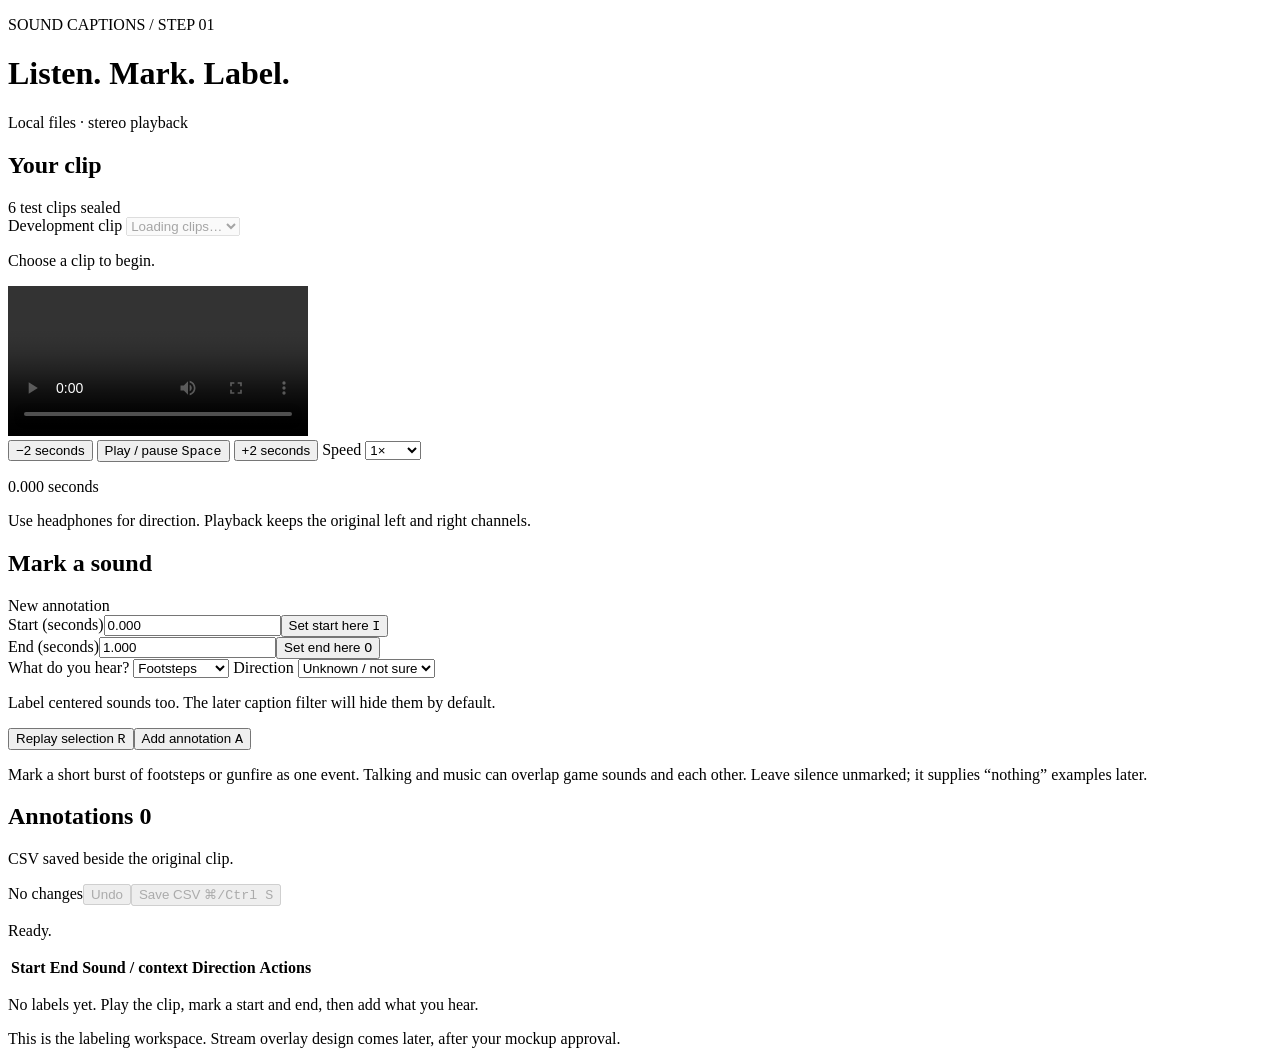
==== labeler-ui/index.html @ 76356fed "Build local stereo labeling workspace and freeze data roles" ====
<!doctype html>
<html lang="en">
<head>
  <meta charset="utf-8">
  <meta name="viewport" content="width=device-width, initial-scale=1">
  <title>Sound Captions · Label clips</title>
  <link rel="stylesheet" href="/styles.css">
  <script src="/app.js" defer></script>
</head>
<body>
  <header>
    <div><p class="eyebrow">SOUND CAPTIONS / STEP 01</p><h1>Listen. Mark. Label.</h1></div>
    <span class="badge">Local files · stereo playback</span>
  </header>
  <main>
    <section class="panel clip-panel" aria-labelledby="clip-heading">
      <div class="section-heading"><h2 id="clip-heading">Your clip</h2><span class="muted">6 test clips sealed</span></div>
      <label for="clip">Development clip</label>
      <select id="clip" disabled><option>Loading clips…</option></select>
      <p id="clip-info" class="muted">Choose a clip to begin.</p>
      <video id="player" controls preload="metadata" aria-label="Stereo clip player"></video>
      <div class="transport">
        <button id="back" type="button">−2 seconds</button>
        <button id="play" type="button">Play / pause <kbd>Space</kbd></button>
        <button id="forward" type="button">+2 seconds</button>
        <label class="speed-label" for="speed">Speed <select id="speed"><option value="0.5">0.5×</option><option value="0.75">0.75×</option><option value="1" selected>1×</option></select></label>
      </div>
      <p class="clock"><span id="clock">0.000</span><span class="muted"> seconds</span></p>
      <p class="hint">Use headphones for direction. Playback keeps the original left and right channels.</p>
    </section>
    <section class="panel editor" aria-labelledby="editor-heading">
      <div class="section-heading"><h2 id="editor-heading">Mark a sound</h2><span id="edit-mode" class="muted">New annotation</span></div>
      <form id="annotation-form">
        <div class="time-grid">
          <div><label for="start">Start (seconds)</label><input id="start" type="number" min="0" step="0.001" required value="0.000"><button id="mark-start" type="button">Set start here <kbd>I</kbd></button></div>
          <div><label for="end">End (seconds)</label><input id="end" type="number" min="0" step="0.001" required value="1.000"><button id="mark-end" type="button">Set end here <kbd>O</kbd></button></div>
        </div>
        <label for="label">What do you hear?</label>
        <select id="label">
          <optgroup label="Game sounds"><option value="footsteps">Footsteps</option><option value="gunshot">Gunshot</option><option value="reload">Reload</option><option value="explosion">Explosion</option></optgroup>
          <optgroup label="Background context (not captioned)"><option value="talking">Talking</option><option value="music">Music</option></optgroup>
        </select>
        <label for="direction">Direction</label>
        <select id="direction"><option value="unknown">Unknown / not sure</option><option value="left">← Left</option><option value="right">Right →</option><option value="center">Center (no arrow)</option></select>
        <p id="direction-help" class="hint">Label centered sounds too. The later caption filter will hide them by default.</p>
        <div class="actions"><button id="replay" type="button">Replay selection <kbd>R</kbd></button><button id="add" type="submit" class="primary">Add annotation <kbd>A</kbd></button><button id="cancel-edit" type="button" hidden>Cancel edit</button></div>
      </form>
      <p class="hint">Mark a short burst of footsteps or gunfire as one event. Talking and music can overlap game sounds and each other. Leave silence unmarked; it supplies “nothing” examples later.</p>
    </section>
    <section class="panel annotations" aria-labelledby="annotations-heading">
      <div class="section-heading"><div><h2 id="annotations-heading">Annotations <span id="count">0</span></h2><p id="save-path" class="muted">CSV saved beside the original clip.</p></div><div class="actions"><span id="save-state">No changes</span><button id="undo" type="button" disabled>Undo</button><button id="save" type="button" class="primary" disabled>Save CSV <kbd>⌘/Ctrl S</kbd></button></div></div>
      <p id="message" role="status" aria-live="polite">Ready.</p>
      <div class="table-wrap"><table><thead><tr><th scope="col">Start</th><th scope="col">End</th><th scope="col">Sound / context</th><th scope="col">Direction</th><th scope="col">Actions</th></tr></thead><tbody id="rows"></tbody></table></div>
      <p id="empty" class="empty">No labels yet. Play the clip, mark a start and end, then add what you hear.</p>
    </section>
  </main>
  <footer>This is the labeling workspace. Stream overlay design comes later, after your mockup approval.</footer>
</body>
</html>
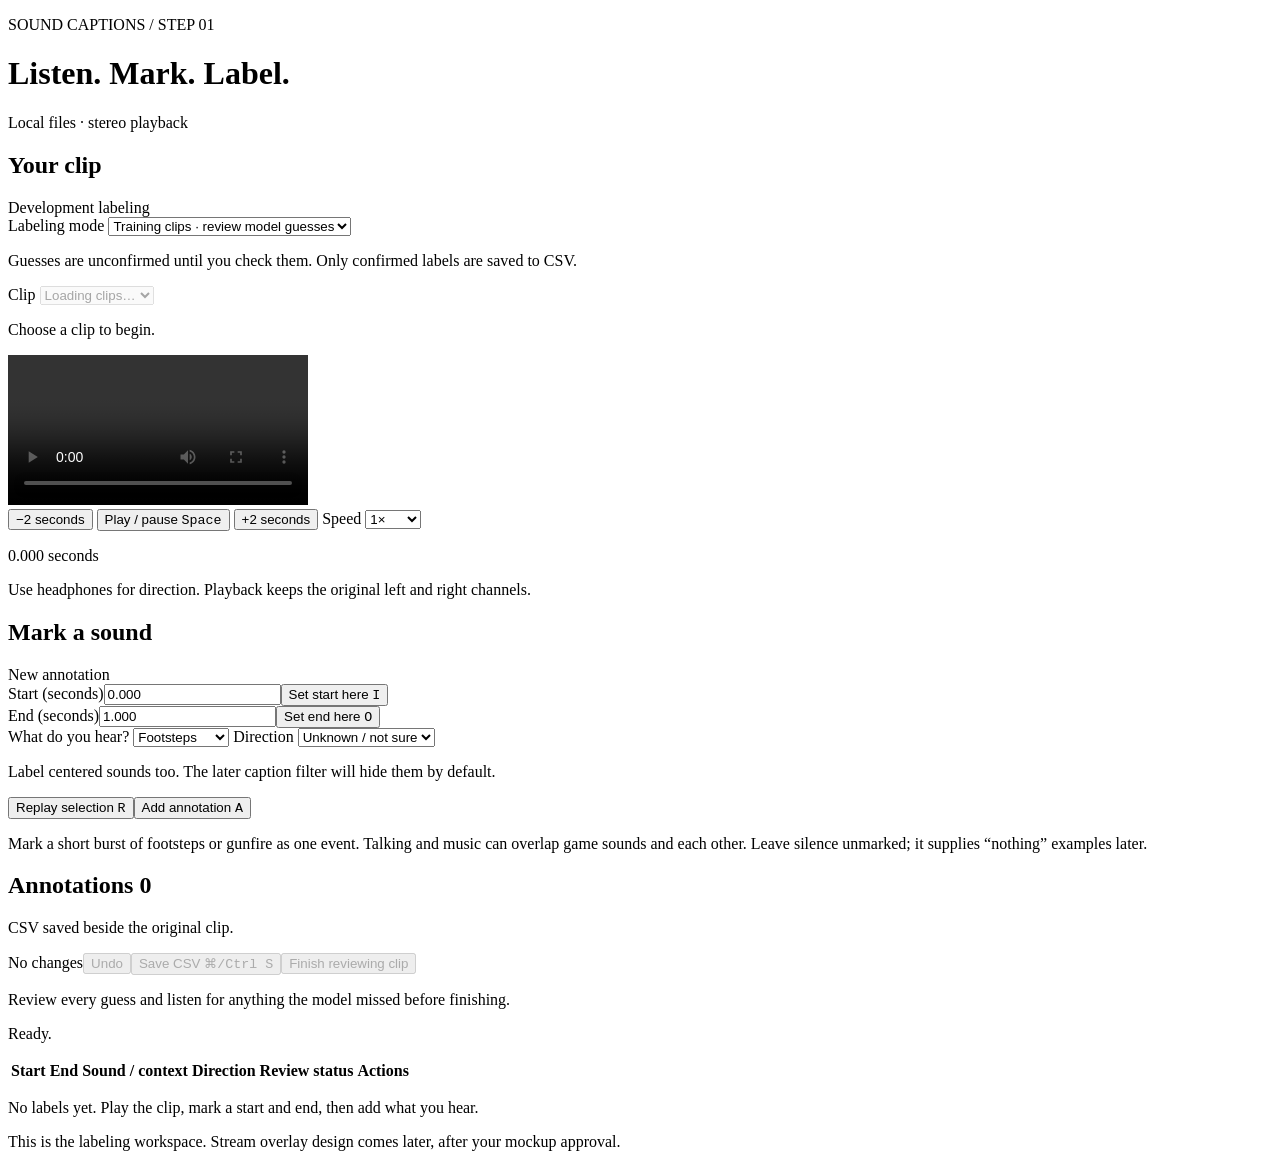
==== commit fa6c49c6: "Add reviewed model proposals, blind test labeling, and voice-reduced training pairs" ====
--- a/labeler-ui/index.html
+++ b/labeler-ui/index.html
@@ -14,8 +14,11 @@
   </header>
   <main>
     <section class="panel clip-panel" aria-labelledby="clip-heading">
-      <div class="section-heading"><h2 id="clip-heading">Your clip</h2><span class="muted">6 test clips sealed</span></div>
-      <label for="clip">Development clip</label>
+      <div class="section-heading"><h2 id="clip-heading">Your clip</h2><span id="mode-badge" class="muted">Development labeling</span></div>
+      <label for="mode">Labeling mode</label>
+      <select id="mode"><option value="development">Training clips · review model guesses</option><option value="test">Label test clips · no model guesses</option></select>
+      <p id="mode-help" class="hint">Guesses are unconfirmed until you check them. Only confirmed labels are saved to CSV.</p>
+      <label for="clip">Clip</label>
       <select id="clip" disabled><option>Loading clips…</option></select>
       <p id="clip-info" class="muted">Choose a clip to begin.</p>
       <video id="player" controls preload="metadata" aria-label="Stereo clip player"></video>
@@ -48,9 +51,11 @@
       <p class="hint">Mark a short burst of footsteps or gunfire as one event. Talking and music can overlap game sounds and each other. Leave silence unmarked; it supplies “nothing” examples later.</p>
     </section>
     <section class="panel annotations" aria-labelledby="annotations-heading">
-      <div class="section-heading"><div><h2 id="annotations-heading">Annotations <span id="count">0</span></h2><p id="save-path" class="muted">CSV saved beside the original clip.</p></div><div class="actions"><span id="save-state">No changes</span><button id="undo" type="button" disabled>Undo</button><button id="save" type="button" class="primary" disabled>Save CSV <kbd>⌘/Ctrl S</kbd></button></div></div>
+      <div class="section-heading"><div><h2 id="annotations-heading">Annotations <span id="count">0</span></h2><p id="save-path" class="muted">CSV saved beside the original clip.</p></div><div class="actions"><span id="save-state">No changes</span><button id="undo" type="button" disabled>Undo</button><button id="save" type="button" class="primary" disabled>Save CSV <kbd>⌘/Ctrl S</kbd></button><button id="finish" type="button" disabled>Finish reviewing clip</button></div></div>
+      <p id="review-summary" class="hint">Review every guess and listen for anything the model missed before finishing.</p>
+      <p id="augmentation-state" class="hint"></p>
       <p id="message" role="status" aria-live="polite">Ready.</p>
-      <div class="table-wrap"><table><thead><tr><th scope="col">Start</th><th scope="col">End</th><th scope="col">Sound / context</th><th scope="col">Direction</th><th scope="col">Actions</th></tr></thead><tbody id="rows"></tbody></table></div>
+      <div class="table-wrap"><table><thead><tr><th scope="col">Start</th><th scope="col">End</th><th scope="col">Sound / context</th><th scope="col">Direction</th><th scope="col">Review status</th><th scope="col">Actions</th></tr></thead><tbody id="rows"></tbody></table></div>
       <p id="empty" class="empty">No labels yet. Play the clip, mark a start and end, then add what you hear.</p>
     </section>
   </main>
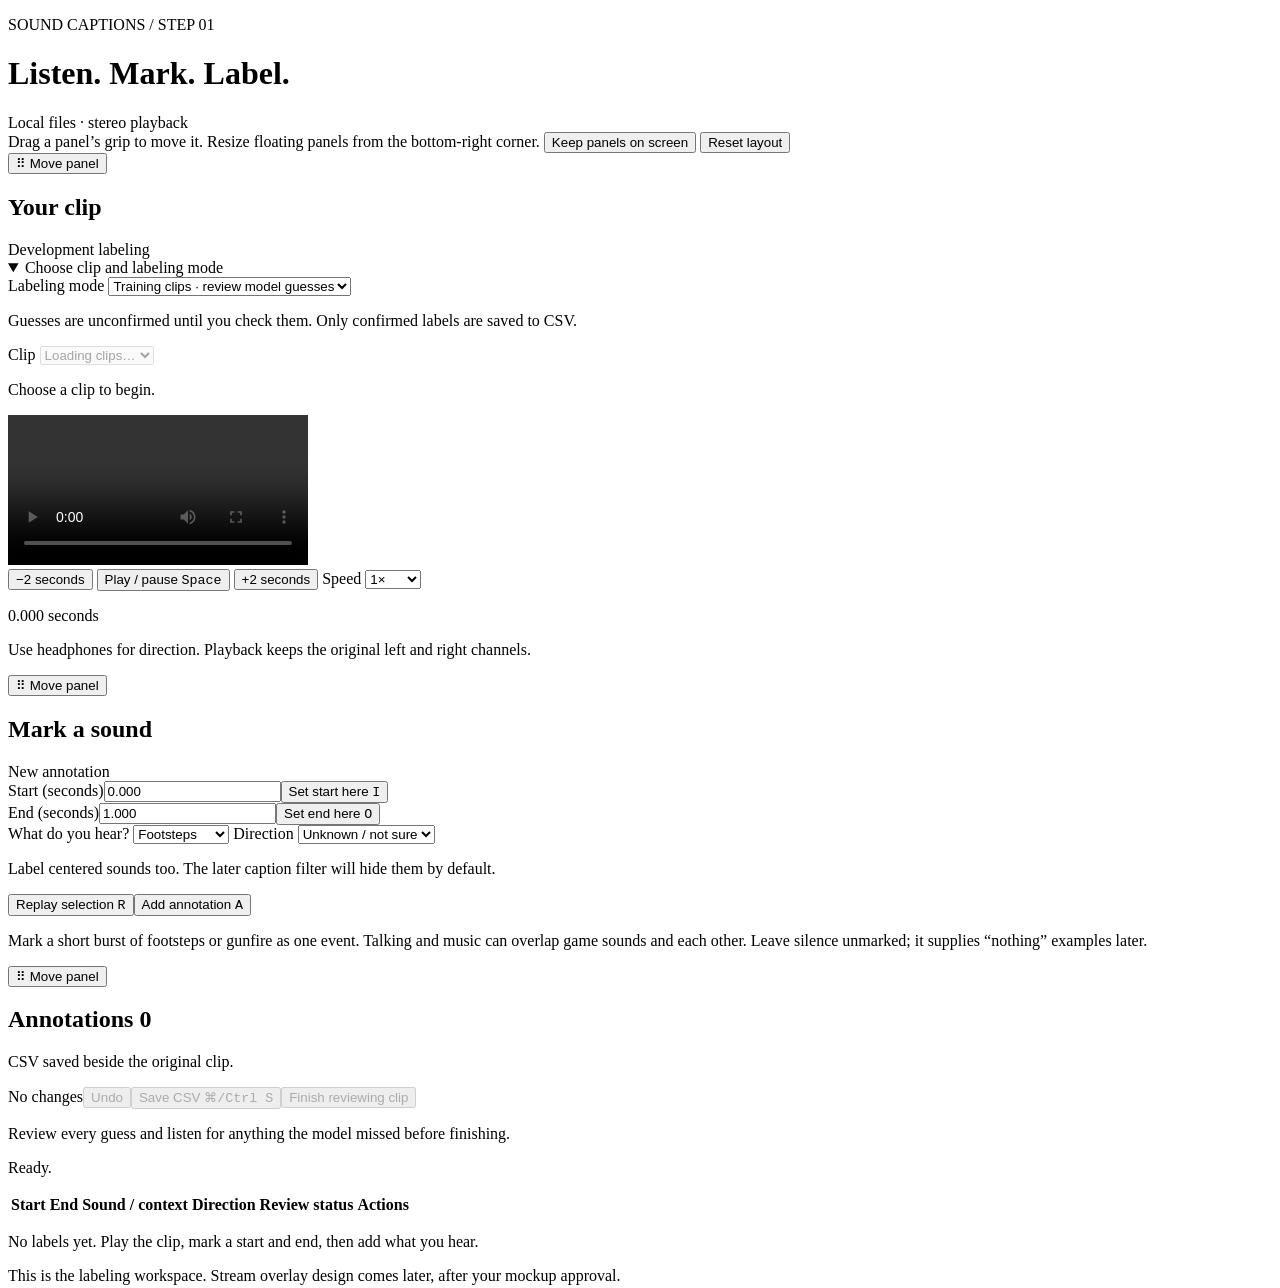
==== commit 98f69d14: "Make labeling panels draggable, resizable, and persistent" ====
--- a/labeler-ui/index.html
+++ b/labeler-ui/index.html
@@ -12,15 +12,24 @@
     <div><p class="eyebrow">SOUND CAPTIONS / STEP 01</p><h1>Listen. Mark. Label.</h1></div>
     <span class="badge">Local files · stereo playback</span>
   </header>
+  <nav class="layout-bar" aria-label="Workspace layout">
+    <span>Drag a panel’s grip to move it. Resize floating panels from the bottom-right corner.</span>
+    <button id="arrange-panels" type="button">Keep panels on screen</button>
+    <button id="reset-panels" type="button">Reset layout</button>
+    <span id="layout-status" role="status" aria-live="polite"></span>
+  </nav>
   <main>
-    <section class="panel clip-panel" aria-labelledby="clip-heading">
+    <section class="panel clip-panel" data-panel="player" aria-labelledby="clip-heading">
+      <div class="panel-tools"><button type="button" class="panel-grip" aria-label="Move Your clip panel" title="Drag to move; use arrow keys to move a floating panel">⠿ Move panel</button><button type="button" class="panel-dock" hidden>Dock Your clip</button></div>
       <div class="section-heading"><h2 id="clip-heading">Your clip</h2><span id="mode-badge" class="muted">Development labeling</span></div>
+      <details class="clip-settings" open><summary>Choose clip and labeling mode</summary>
       <label for="mode">Labeling mode</label>
       <select id="mode"><option value="development">Training clips · review model guesses</option><option value="test">Label test clips · no model guesses</option></select>
       <p id="mode-help" class="hint">Guesses are unconfirmed until you check them. Only confirmed labels are saved to CSV.</p>
       <label for="clip">Clip</label>
       <select id="clip" disabled><option>Loading clips…</option></select>
       <p id="clip-info" class="muted">Choose a clip to begin.</p>
+      </details>
       <video id="player" controls preload="metadata" aria-label="Stereo clip player"></video>
       <div class="transport">
         <button id="back" type="button">−2 seconds</button>
@@ -31,7 +40,8 @@
       <p class="clock"><span id="clock">0.000</span><span class="muted"> seconds</span></p>
       <p class="hint">Use headphones for direction. Playback keeps the original left and right channels.</p>
     </section>
-    <section class="panel editor" aria-labelledby="editor-heading">
+    <section class="panel editor" data-panel="editor" aria-labelledby="editor-heading">
+      <div class="panel-tools"><button type="button" class="panel-grip" aria-label="Move Mark a sound panel" title="Drag to move; use arrow keys to move a floating panel">⠿ Move panel</button><button type="button" class="panel-dock" hidden>Dock Mark a sound</button></div>
       <div class="section-heading"><h2 id="editor-heading">Mark a sound</h2><span id="edit-mode" class="muted">New annotation</span></div>
       <form id="annotation-form">
         <div class="time-grid">
@@ -50,7 +60,8 @@
       </form>
       <p class="hint">Mark a short burst of footsteps or gunfire as one event. Talking and music can overlap game sounds and each other. Leave silence unmarked; it supplies “nothing” examples later.</p>
     </section>
-    <section class="panel annotations" aria-labelledby="annotations-heading">
+    <section class="panel annotations" data-panel="annotations" aria-labelledby="annotations-heading">
+      <div class="panel-tools"><button type="button" class="panel-grip" aria-label="Move Annotations panel" title="Drag to move; use arrow keys to move a floating panel">⠿ Move panel</button><button type="button" class="panel-dock" hidden>Dock Annotations</button></div>
       <div class="section-heading"><div><h2 id="annotations-heading">Annotations <span id="count">0</span></h2><p id="save-path" class="muted">CSV saved beside the original clip.</p></div><div class="actions"><span id="save-state">No changes</span><button id="undo" type="button" disabled>Undo</button><button id="save" type="button" class="primary" disabled>Save CSV <kbd>⌘/Ctrl S</kbd></button><button id="finish" type="button" disabled>Finish reviewing clip</button></div></div>
       <p id="review-summary" class="hint">Review every guess and listen for anything the model missed before finishing.</p>
       <p id="augmentation-state" class="hint"></p>
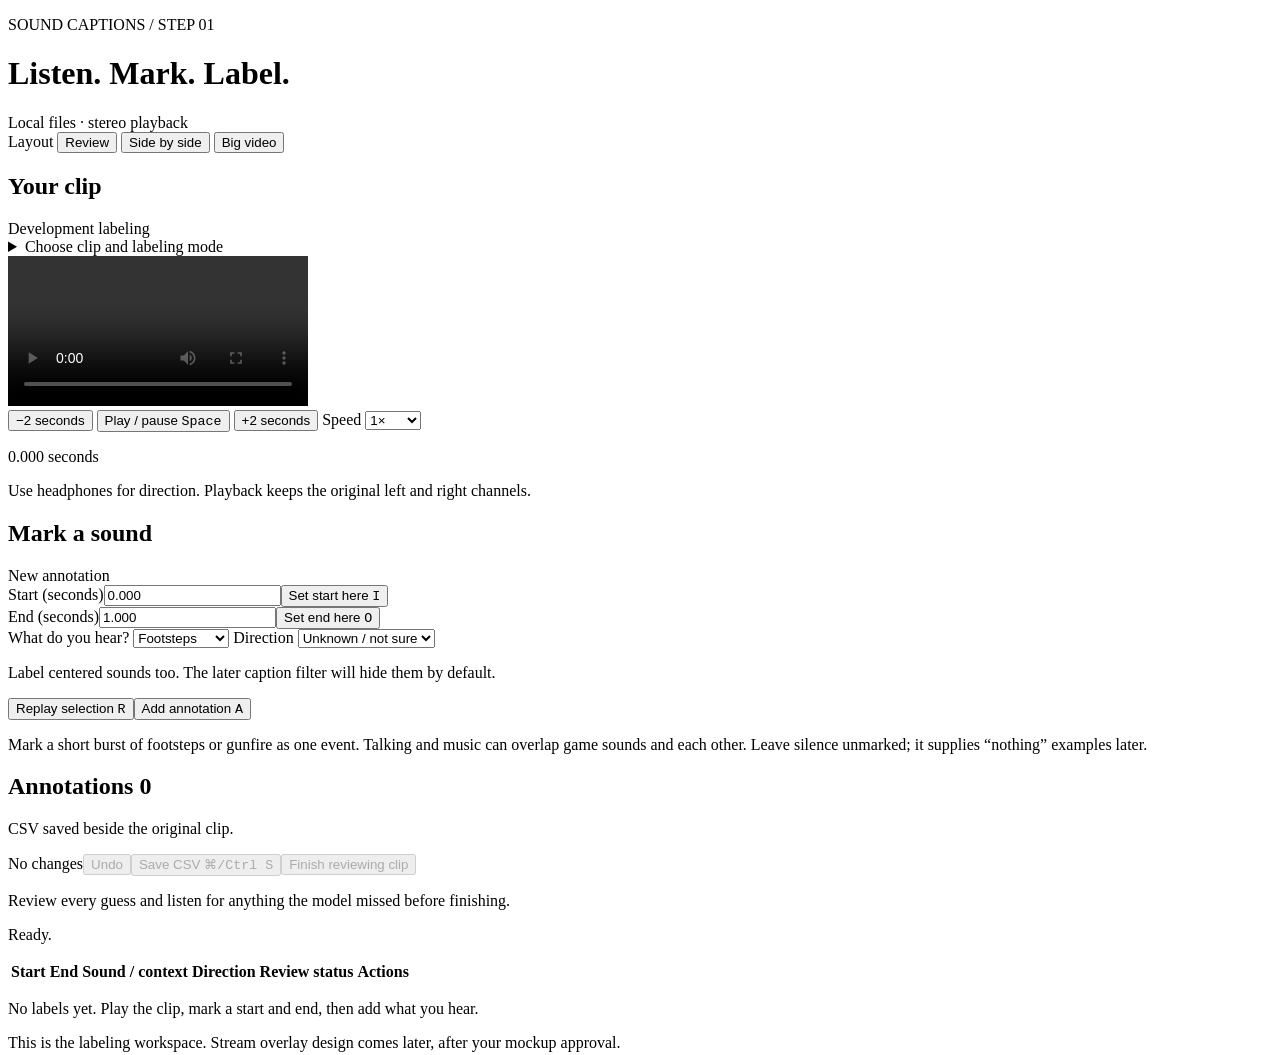
==== commit f6d7d0ad: "Replace floating panels with three fixed workspace layout presets" ====
--- a/labeler-ui/index.html
+++ b/labeler-ui/index.html
@@ -13,16 +13,16 @@
     <span class="badge">Local files · stereo playback</span>
   </header>
   <nav class="layout-bar" aria-label="Workspace layout">
-    <span>Drag a panel’s grip to move it. Resize floating panels from the bottom-right corner.</span>
-    <button id="arrange-panels" type="button">Keep panels on screen</button>
-    <button id="reset-panels" type="button">Reset layout</button>
+    <span>Layout</span>
+    <button type="button" data-layout-choice="review" aria-pressed="true">Review</button>
+    <button type="button" data-layout-choice="columns" aria-pressed="false">Side by side</button>
+    <button type="button" data-layout-choice="video" aria-pressed="false">Big video</button>
     <span id="layout-status" role="status" aria-live="polite"></span>
   </nav>
   <main>
     <section class="panel clip-panel" data-panel="player" aria-labelledby="clip-heading">
-      <div class="panel-tools"><button type="button" class="panel-grip" aria-label="Move Your clip panel" title="Drag to move; use arrow keys to move a floating panel">⠿ Move panel</button><button type="button" class="panel-dock" hidden>Dock Your clip</button></div>
       <div class="section-heading"><h2 id="clip-heading">Your clip</h2><span id="mode-badge" class="muted">Development labeling</span></div>
-      <details class="clip-settings" open><summary>Choose clip and labeling mode</summary>
+      <details class="clip-settings"><summary>Choose clip and labeling mode</summary>
       <label for="mode">Labeling mode</label>
       <select id="mode"><option value="development">Training clips · review model guesses</option><option value="test">Label test clips · no model guesses</option></select>
       <p id="mode-help" class="hint">Guesses are unconfirmed until you check them. Only confirmed labels are saved to CSV.</p>
@@ -41,7 +41,6 @@
       <p class="hint">Use headphones for direction. Playback keeps the original left and right channels.</p>
     </section>
     <section class="panel editor" data-panel="editor" aria-labelledby="editor-heading">
-      <div class="panel-tools"><button type="button" class="panel-grip" aria-label="Move Mark a sound panel" title="Drag to move; use arrow keys to move a floating panel">⠿ Move panel</button><button type="button" class="panel-dock" hidden>Dock Mark a sound</button></div>
       <div class="section-heading"><h2 id="editor-heading">Mark a sound</h2><span id="edit-mode" class="muted">New annotation</span></div>
       <form id="annotation-form">
         <div class="time-grid">
@@ -61,7 +60,6 @@
       <p class="hint">Mark a short burst of footsteps or gunfire as one event. Talking and music can overlap game sounds and each other. Leave silence unmarked; it supplies “nothing” examples later.</p>
     </section>
     <section class="panel annotations" data-panel="annotations" aria-labelledby="annotations-heading">
-      <div class="panel-tools"><button type="button" class="panel-grip" aria-label="Move Annotations panel" title="Drag to move; use arrow keys to move a floating panel">⠿ Move panel</button><button type="button" class="panel-dock" hidden>Dock Annotations</button></div>
       <div class="section-heading"><div><h2 id="annotations-heading">Annotations <span id="count">0</span></h2><p id="save-path" class="muted">CSV saved beside the original clip.</p></div><div class="actions"><span id="save-state">No changes</span><button id="undo" type="button" disabled>Undo</button><button id="save" type="button" class="primary" disabled>Save CSV <kbd>⌘/Ctrl S</kbd></button><button id="finish" type="button" disabled>Finish reviewing clip</button></div></div>
       <p id="review-summary" class="hint">Review every guess and listen for anything the model missed before finishing.</p>
       <p id="augmentation-state" class="hint"></p>
